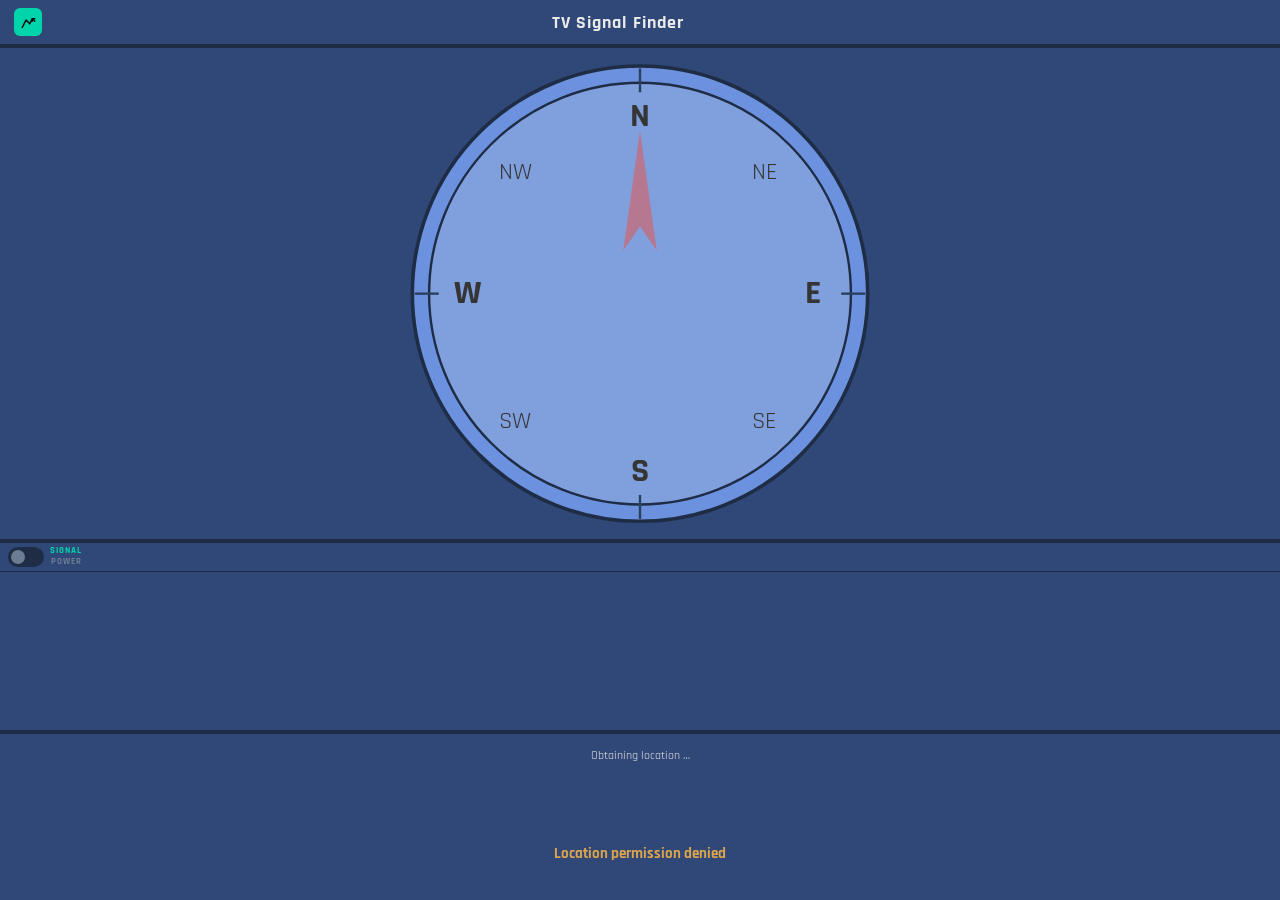
==== index.html @ edbb90a6 "Add files via upload" ====
<!DOCTYPE html>
<html lang="en">
<head>
  <meta charset="UTF-8">
  <meta name="viewport" content="width=device-width, initial-scale=1.0, maximum-scale=1.0, user-scalable=no">
  <title>TV Signal Finder</title>
  <link rel="manifest" href="manifest.json">
  <meta name="theme-color" content="#080c14">
  <meta name="mobile-web-app-capable" content="yes">
  <meta name="apple-mobile-web-app-capable" content="yes">
  <link href="https://fonts.googleapis.com/css2?family=Rajdhani:wght@500;600;700&family=JetBrains+Mono:wght@400;600&display=swap" rel="stylesheet">
  <link rel="stylesheet" href="index.css">
</head>
<body>
<div id="app">

  <!-- ── Header ───────────────────────────────────── -->
  <div id="hdr">
    <div class="hdr-icon">
      <svg width="15" height="15" viewBox="0 0 24 24" fill="none"
          stroke="#030f0b" stroke-width="2.5"
          stroke-linecap="round" stroke-linejoin="round">
        <polyline points="2 20 8 8 14 14 18 6 22 10"/>
        <path d="M22 6h-4v4"/>
      </svg>
    </div>
    <h1>TV Signal Finder</h1>
    <button id="scanBtn" onclick="doScan()" disabled>Rescan</button>
  </div>

  <div id="panels">

    <!-- ── Compass panel ────────────────────────────── -->
    <div id="cmpPanel">
      <div class="cmp-title" id="cmpTitle"></div>

      <div class="cmp-stats" id="cmpStats" style="display:none">
        <div class="stat-block">
          <span class="stat-lbl">Bearing</span>
          <span class="stat-val t" id="cmpBrg">&#8212;</span>
        </div>
        <div class="stat-block">
          <span class="stat-lbl">Direction</span>
          <span class="stat-val" id="cmpDir">&#8212;</span>
        </div>
        <div class="stat-block">
          <span class="stat-lbl">Distance</span>
          <span class="stat-val a" id="cmpDist">&#8212;</span>
        </div>
      </div>

      <svg id="rose" viewBox="0 0 200 200" xmlns="http://www.w3.org/2000/svg">

        <!-- roseGroup: rotates +alpha to keep N on magnetic north
            (alpha decreases CW on Android, +alpha counters that) -->
        <g id="roseGroup" style="transform-origin:100px 100px">
          <circle cx="100" cy="100" r="95" fill='#6c92df' stroke="#1e2d45" stroke-width="1.5"/>
          <circle cx="100" cy="100" r="88" fill='#809fdd' stroke="#1e2d45" stroke-width="1"/>
          <g stroke="#2a4060" stroke-width="1">
            <line x1="100" y1="6"   x2="100" y2="16"/>
            <line x1="100" y1="184" x2="100" y2="194"/>
            <line x1="6"   y1="100" x2="16"  y2="100"/>
            <line x1="184" y1="100" x2="194" y2="100"/>
          </g>
          <text x="100" y="30"  text-anchor="middle" font-family="'Rajdhani',sans-serif" font-size="14" font-weight="700" fill='#353535'>N</text>
          <text x="100" y="178" text-anchor="middle" font-family="'Rajdhani',sans-serif" font-size="14" font-weight="700" fill='#353535'>S</text>
          <text x="172" y="104" text-anchor="middle" font-family="'Rajdhani',sans-serif" font-size="14" font-weight="700" fill='#353535'>E</text>
          <text x="28"  y="104" text-anchor="middle" font-family="'Rajdhani',sans-serif" font-size="14" font-weight="700" fill='#353535'>W</text>
          <text x="152" y="52"  text-anchor="middle" font-family="'Rajdhani',sans-serif" font-size="10" fill='#353535'>NE</text>
          <text x="152" y="156" text-anchor="middle" font-family="'Rajdhani',sans-serif" font-size="10" fill='#353535'>SE</text>
          <text x="48"  y="156" text-anchor="middle" font-family="'Rajdhani',sans-serif" font-size="10" fill='#353535'>SW</text>
          <text x="48"  y="52"  text-anchor="middle" font-family="'Rajdhani',sans-serif" font-size="10" fill='#353535'>NW</text>
        </g>

        <!-- Polarisation label — fixed at centre, never rotates -->
        <text id="polLabel" x="100" y="107" text-anchor="middle"
              font-family="'Rajdhani',sans-serif" font-size="36" font-weight="700" 
              fill="#da6060" opacity="1">&#8203;</text>

        <!-- pointerGroup: rotates to (brg + alpha) % 360 -->
        <g id="pointerGroup" style="transform-origin:100px 100px; opacity:0.6">
          <polygon id="pointerArrow" points="100,32 93,82 100,72 107,82" fill="#da6060"/>
        </g>

      </svg>

      <div class="cmp-note" id="cmpNote"></div>
    </div>

    <!-- ── Transmitter panel ─────────────────────────── -->
    <div id="txPanel">
      <div class="tx-toolbar">
        <label class="sw">
          <input type="checkbox" id="sortToggle">
          <span class="sw-track"></span>
        </label>
        <div class="sort-labels">
          <span class="sort-lbl active" id="lbl-sig">Signal</span>
          <span class="sort-lbl"        id="lbl-geo">Power</span>
        </div>
      </div>  
    </div>

      <div id="txList">
        <div class="tx-placeholder">Obtaining location &hellip;</div>
      </div>
    </div>

    <!-- ── Location panel ───────────────────────────── -->
    <div id="locPanel">
      <!-- Line 1: road name, town -->
      <div id="locLine1"
          style="text-align:center; color:var(--amber); font-size:15px; font-weight:700;
                  white-space:nowrap; overflow:hidden; text-overflow:ellipsis; width:100%;">
        <span class="spinner"></span>
      </div>
      <!-- Line 2: postcode + lat/lng -->
      <div id="locLine2"
          style="text-align:center; white-space:nowrap; overflow:hidden;
                  text-overflow:ellipsis; font-size:15px; width:100%; color:var(--amber);">
        <span id="locPostcode"></span>
        <span id="locLatLng"></span>
      </div>
    </div>

  </div><!-- /panels -->
</div><!-- /app -->

<script src="index.js"> </script>

</body>
</html>
---- index.css ----
:root {
      --bg:    #304877;
      --surf:  #0f1520;
      --surf2: #151d2e;
      --bdr:   #1e2d45;
      --teal:  #00d4aa;
      --amber: #dba44d;
      --text:  #c8d8e8;
      --text2:  #ebebeb;
      --dim:   #6b7d90;
      --compasslabels:   #353535;
      --compasscntr:   #809fdd ;
      --compassring:   #6c92df ;


      --mono:  'JetBrains Mono', monospace;
      --sans:  'Rajdhani', sans-serif;
    }

    *, *::before, *::after {
      box-sizing: border-box; margin: 0; padding: 0;
      -webkit-tap-highlight-color: transparent;
    }

    html, body {
      height: 100%; overflow: hidden;
      background: var(--bg); color: var(--text);
      font-family: var(--sans); font-size: 15px;
    }

    #app {
      display: flex; flex-direction: column;
      height: 100vh; height: 100dvh;
    }

    /* ── Header ─────────────────────────────────────── */
    #hdr {
      flex: 0 0 auto;
      background: var(--bg);
      border-bottom: 4px solid var(--bdr); text-align: center;
      padding: 8px 14px;
      display: flex; align-items: center; gap: 10px;
    }

    .hdr-icon {
      width: 28px; height: 28px; background: var(--teal);
      border-radius: 6px; display: flex;
      align-items: center; justify-content: center; flex-shrink: 0;
    }

    #hdr h1 {
      font-size: 18px; font-weight: 700;
      letter-spacing: 0.06em; color: var(--text2); flex: 1;
    }

    #hdr h1 em { color: var(--teal); font-style: normal; }

    /* ── Panels ─────────────────────────────────────── */
    #panels {
      flex: 1 1 0; display: flex;
      flex-direction: column; min-height: 0;
    }

    /* Compass — 65% */
    #cmpPanel {
      flex: 0 0 65%;
      background: var(--bg);
      border-bottom: 4px solid var(--bdr);
      display: flex; flex-direction: column;
      align-items: center; justify-content: center;
      gap: 6px; overflow: hidden;
    }

    /* Transmitter table — 25% */
    #txPanel {
      flex: 0 0 25%;
      background: var(--bg);
      border-bottom: 4px solid var(--bdr);
      display: flex; flex-direction: column;
      min-height: 0;
    }

    /* Location — 10% */
    #locPanel {
      flex: 0 0 10%;
      background: var(--bg);
      padding: 4px 12px;
      display: flex; flex-direction: column;
      justify-content: center; align-items: center; gap: 3px;
      overflow: hidden;
    }

    /* ── Compass content ────────────────────────────── */
    .cmp-title {
      font-size: 13px; font-weight: 700;
      letter-spacing: 0.12em; text-transform: uppercase;
      color: var(--dim);
    }

    .cmp-title.active { color: #fff; }

    .cmp-stats { display: flex; gap: 20px; text-align: center; }

    .stat-block { display: flex; flex-direction: column; gap: 2px; }

    .stat-lbl {
      font-size: 9px; text-transform: uppercase;
      letter-spacing: 0.12em; color: var(--text2);
    }

    .stat-val {
      font-family: var(--mono); font-size: 17px;
      font-weight: 600; color: #fff;
    }

    .stat-val.t { color: var(--teal); }
    .stat-val.a { color: var(--amber); }

    #rose {
      width: min(80vw, 60vh);
      height: min(80vw, 60vh);
    }

    .cmp-note {
      font-size: 13px; color: var(--teal);
      text-align: center; max-width: 240px;
    }

    /* ── Transmitter table content ──────────────────── */
    .tx-toolbar {
      flex: 0 0 auto;
      display: flex;
      align-items: center;
      gap: 6px;
      padding: 3px 8px;
      border-bottom: 1px solid var(--bdr);
    }

    #scanBtn {
      background: var(--bg); border: none; border-radius: 6px;
      color: #05120e00; font-family: var(--sans); font-size: 13px;
      font-weight: 700; padding: 4px 14px; cursor: pointer;
      letter-spacing: 0.08em; transition: opacity 0.ms;
    }

    #scanBtn:active   { opacity: 0; }
    #scanBtn:disabled { opacity: 0; }

    #txList {
      flex: 1 1 0; overflow-y: auto;
      -webkit-overflow-scrolling: touch;
    }

  .tx-row {
    display: flex; align-items: center;
    gap: 5px; padding: 3px 8px;
    border-bottom: 1px solid var(--bdr);
    cursor: pointer; transition: background 0.1s;
    user-select: none;
  }

    .tx-row:active   { background: var(--surf2); }
    .tx-row.selected {
      background: rgba(0,212,170,0.08);
      border-left: 3px solid var(--teal);
    }
  
    .tx-rank {
      font-family: var(--text); font-size: 12px;
      color: var(--teal); min-width: 18px; flex-shrink: 0;
    }

    .tx-info { flex: 1; min-width: 0; }

.tx-name {
  font-size: 12px; font-weight: 700; color: #e8f0f8;
  white-space: nowrap; overflow: hidden; text-overflow: ellipsis;
}

.tx-meta-row {
  font-size: 10px; color: var(--teal);
  display: flex; gap: 6px; flex-wrap: nowrap;
}

.tx-sig {
  font-family: var(--mono); font-size: 12px;
  font-weight: 600; color: var(--teal);
  flex-shrink: 0; min-width: 34px; text-align: right;
}

    .tx-placeholder {
      padding: 14px; font-size: 12px;
      color: var(--text2); text-align: center;
    }

    /* ── Spinner ────────────────────────────────────── */
    .spinner {
      width: 10px; height: 10px;
      border: 1.5px solid rgb(83, 124, 116);
      border-top-color: var(--teal);
      border-radius: 50%;
      animation: spin 0.7s linear infinite;
      display: inline-block;
    }

    @keyframes spin { to { transform: rotate(360deg); } }

    /* ── Sort toggle ────────────────────────────── */
  .sort-toggle-wrap {
    display: flex;
    align-items: center;
    gap: 6px;
  }

  .sort-labels {
    display: flex;
    flex-direction: column;
    align-items: flex-end;
    justify-content: center;
    gap: 0;
  }

.sort-lbl {
  font-size: 9px; font-weight: 700;
  letter-spacing: 0.10em; text-transform: uppercase;
  color: var(--dim); transition: color 0.2s;
  line-height: 1.2;
}

.sort-lbl.active { color: var(--teal); }

.sw {
  position: relative; width: 36px; height: 20px; flex-shrink: 0;
}

.sw input { opacity: 0; width: 0; height: 0; position: absolute; }

.sw-track {
  position: absolute; inset: 0;
  background: var(--bdr); border-radius: 20px;
  cursor: pointer; transition: background 0.25s;
}

.sw-track::before {
  content: "";
  position: absolute;
  width: 14px; height: 14px;
  left: 3px; top: 3px;
  background: var(--dim);
  border-radius: 50%;
  transition: transform 0.25s, background 0.25s;
}

.sw input:checked + .sw-track { background: rgba(0,212,170,0.25); }
.sw input:checked + .sw-track::before {
  transform: translateX(16px);
  background: var(--teal);
}
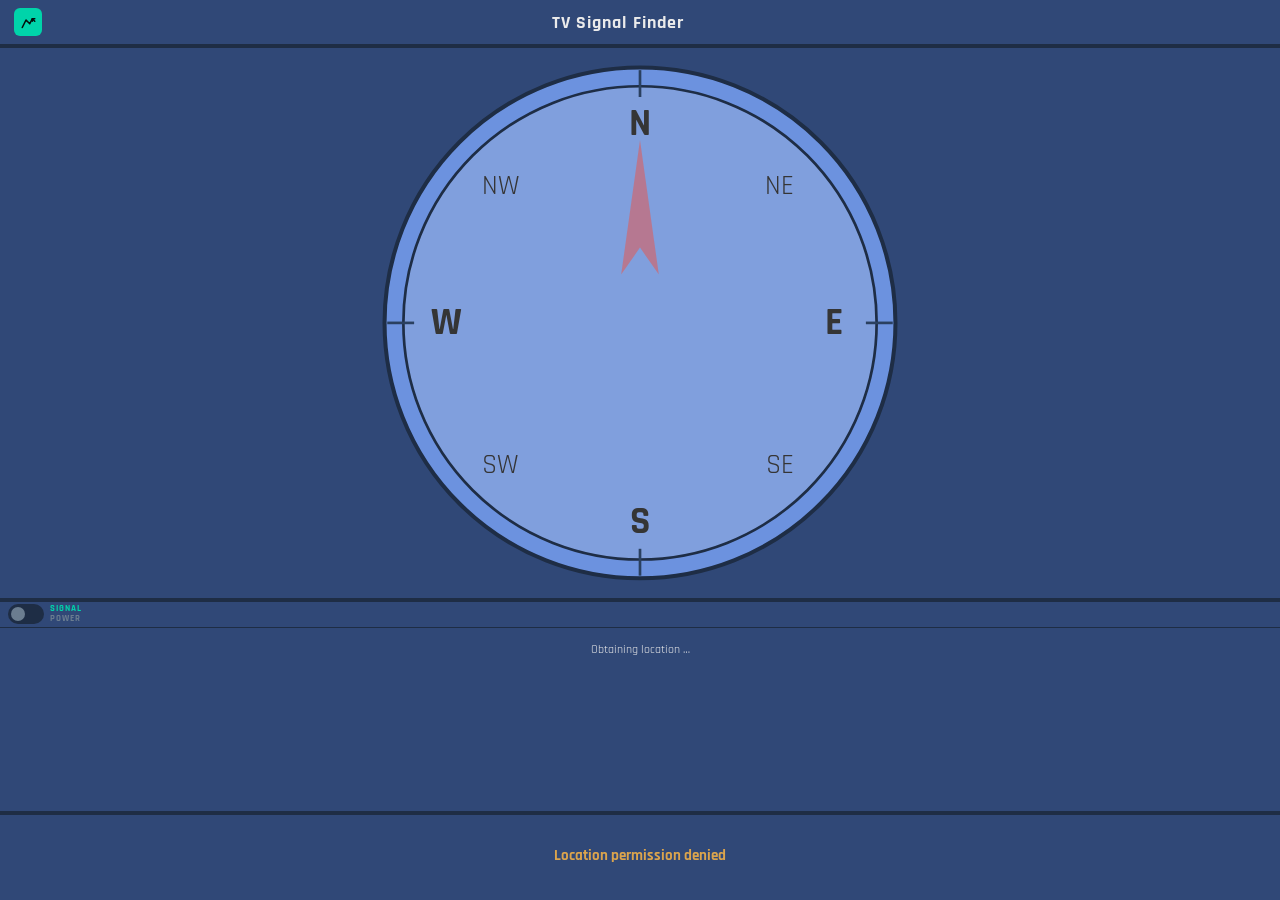
==== commit 7702b1af: "Add files via upload" ====
--- a/index.html
+++ b/index.html
@@ -98,12 +98,10 @@
           <span class="sort-lbl active" id="lbl-sig">Signal</span>
           <span class="sort-lbl"        id="lbl-geo">Power</span>
         </div>
-      </div>  
-    </div>
-
+      </div>
       <div id="txList">
         <div class="tx-placeholder">Obtaining location &hellip;</div>
-      </div>
+      </div>  
     </div>
 
     <!-- ── Location panel ───────────────────────────── -->
--- a/index.css
+++ b/index.css
@@ -129,11 +129,21 @@
     /* ── Transmitter table content ──────────────────── */
     .tx-toolbar {
       flex: 0 0 auto;
+      height: 26px;
+      max-height: 26px;
+      overflow: hidden;
       display: flex;
       align-items: center;
       gap: 6px;
-      padding: 3px 8px;
+      padding: 0 8px;
       border-bottom: 1px solid var(--bdr);
+    }
+
+    .tx-toolbar label.sw {
+      display: flex;
+      align-items: center;
+      margin: 0;
+      padding: 0;
     }
 
     #scanBtn {
@@ -215,16 +225,25 @@
   .sort-labels {
     display: flex;
     flex-direction: column;
-    align-items: flex-end;
+    align-items: flex-start;
     justify-content: center;
     gap: 0;
+    margin: 0;
+    padding: 0;
+    line-height: 1;
   }
 
 .sort-lbl {
-  font-size: 9px; font-weight: 700;
-  letter-spacing: 0.10em; text-transform: uppercase;
-  color: var(--dim); transition: color 0.2s;
-  line-height: 1.2;
+  font-size: 9px;
+  font-weight: 700;
+  letter-spacing: 0.10em;
+  text-transform: uppercase;
+  color: var(--dim);
+  transition: color 0.2s;
+  line-height: 1.15;
+  margin: 0;
+  padding: 0;
+  display: block;
 }
 
 .sort-lbl.active { color: var(--teal); }
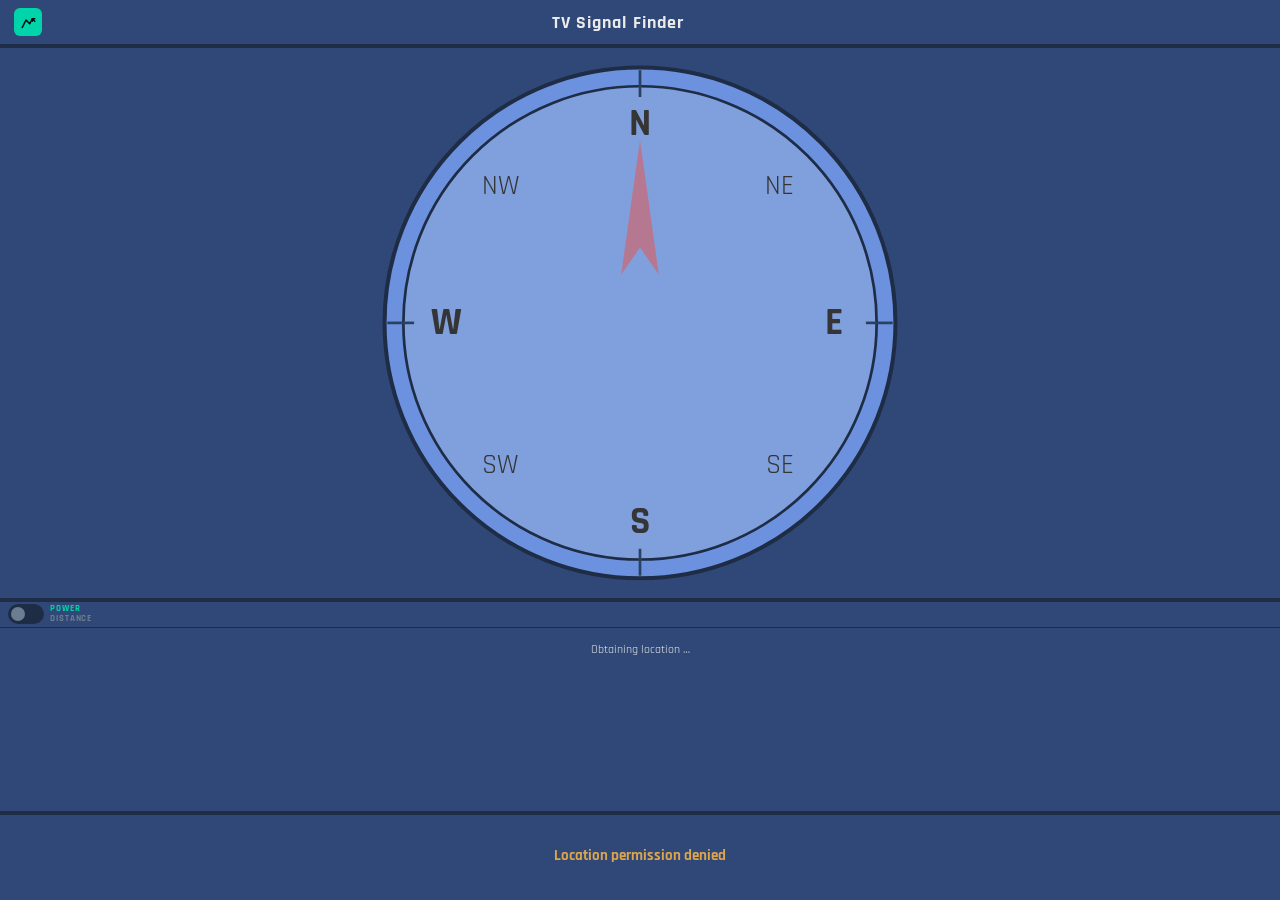
==== commit 13de0de5: "Swap labels for sorting options in index.html" ====
--- a/index.html
+++ b/index.html
@@ -95,8 +95,8 @@
           <span class="sw-track"></span>
         </label>
         <div class="sort-labels">
-          <span class="sort-lbl active" id="lbl-sig">Signal</span>
-          <span class="sort-lbl"        id="lbl-geo">Power</span>
+          <span class="sort-lbl active" id="lbl-sig">Power</span>
+          <span class="sort-lbl"        id="lbl-geo">Distance</span>
         </div>
       </div>
       <div id="txList">
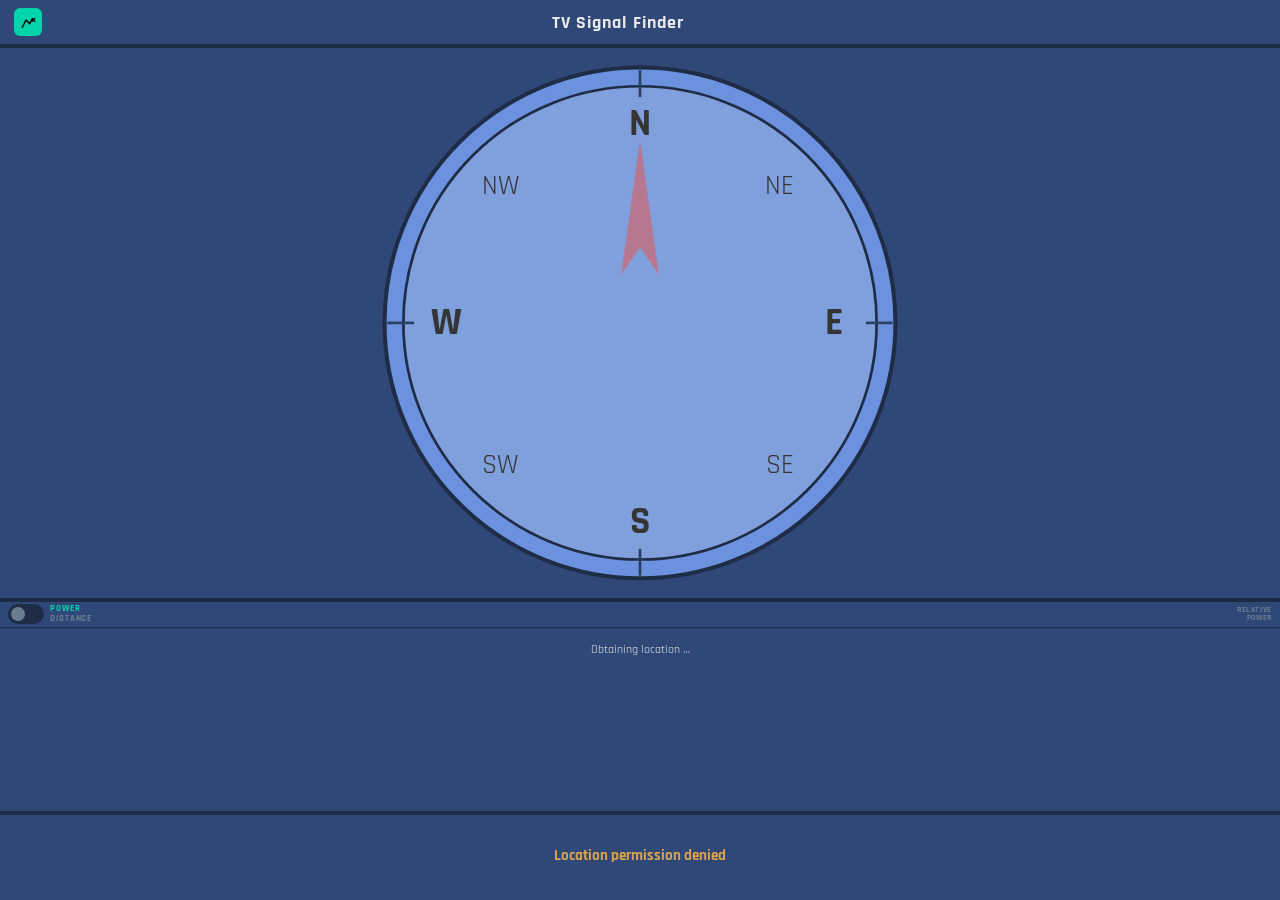
==== commit 11007a93: "Add files via upload" ====
--- a/index.html
+++ b/index.html
@@ -98,6 +98,10 @@
           <span class="sort-lbl active" id="lbl-sig">Power</span>
           <span class="sort-lbl"        id="lbl-geo">Distance</span>
         </div>
+        <div class="tx-col-hdr">
+          <span>Relative</span>
+          <span>Power</span>
+        </div>
       </div>
       <div id="txList">
         <div class="tx-placeholder">Obtaining location &hellip;</div>
--- a/index.css
+++ b/index.css
@@ -188,7 +188,7 @@
 }
 
 .tx-meta-row {
-  font-size: 10px; color: var(--teal);
+  font-size: 11px; color: var(--teal);
   display: flex; gap: 6px; flex-wrap: nowrap;
 }
 
@@ -221,7 +221,26 @@
     align-items: center;
     gap: 6px;
   }
-
+/* ── Tx column header ───────────────────────── */
+  .tx-col-hdr {
+    margin-left: auto;
+    display: flex;
+    flex-direction: column;
+    align-items: flex-end;
+    justify-content: center;
+    min-width: 34px;
+    line-height: 1.1;
+  }
+
+  .tx-col-hdr span {
+    font-size: 8px;
+    font-weight: 700;
+    letter-spacing: 0.08em;
+    text-transform: uppercase;
+    color: var(--dim);
+    display: block;
+  }
+  
   .sort-labels {
     display: flex;
     flex-direction: column;
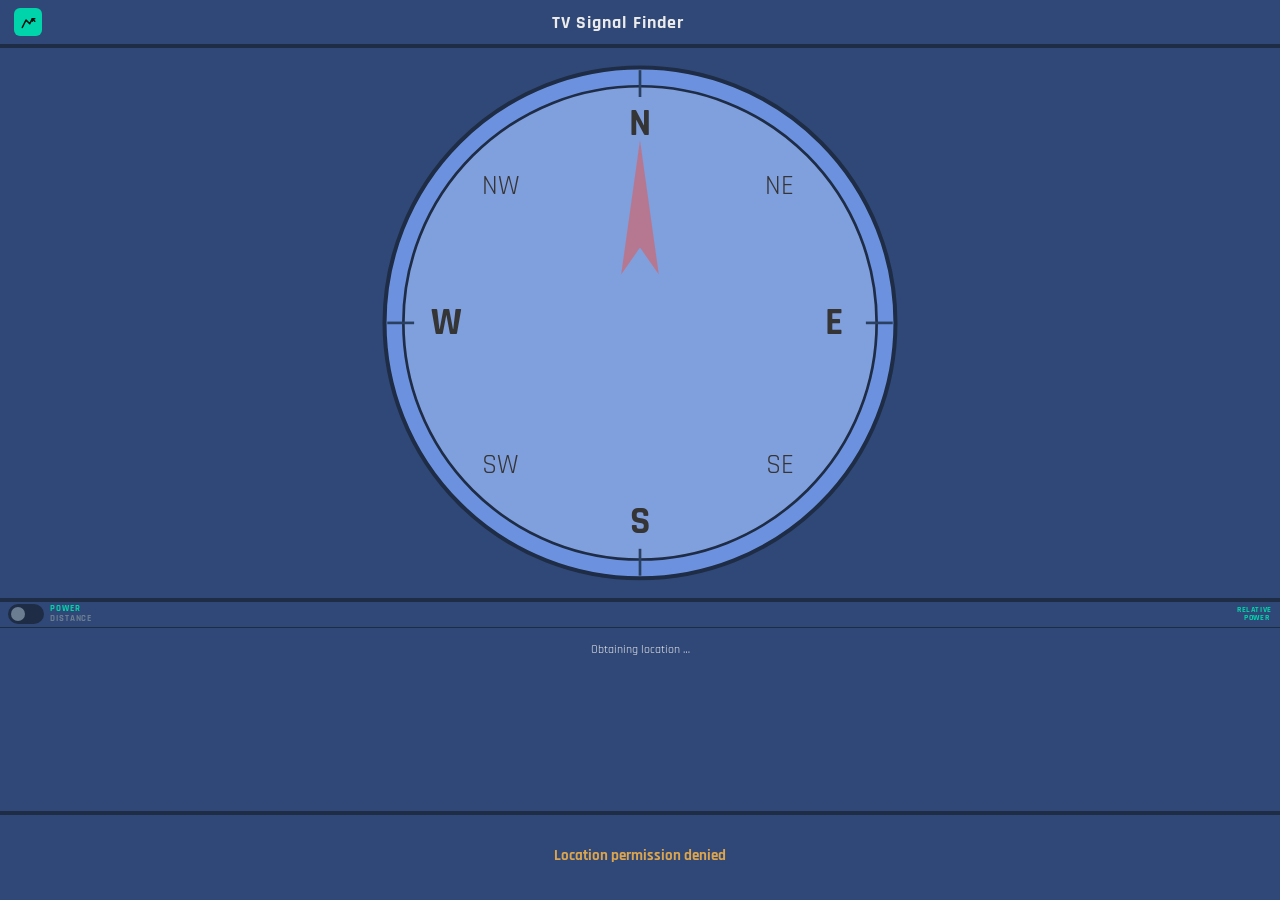
==== commit da6035f2: "Add files via upload" ====
--- a/index.html
+++ b/index.html
@@ -100,7 +100,7 @@
         </div>
         <div class="tx-col-hdr">
           <span>Relative</span>
-          <span>Power</span>
+          <span>Power&nbsp;</span>
         </div>
       </div>
       <div id="txList">
--- a/index.css
+++ b/index.css
@@ -237,7 +237,7 @@
     font-weight: 700;
     letter-spacing: 0.08em;
     text-transform: uppercase;
-    color: var(--dim);
+    color: var(--teal);
     display: block;
   }
   
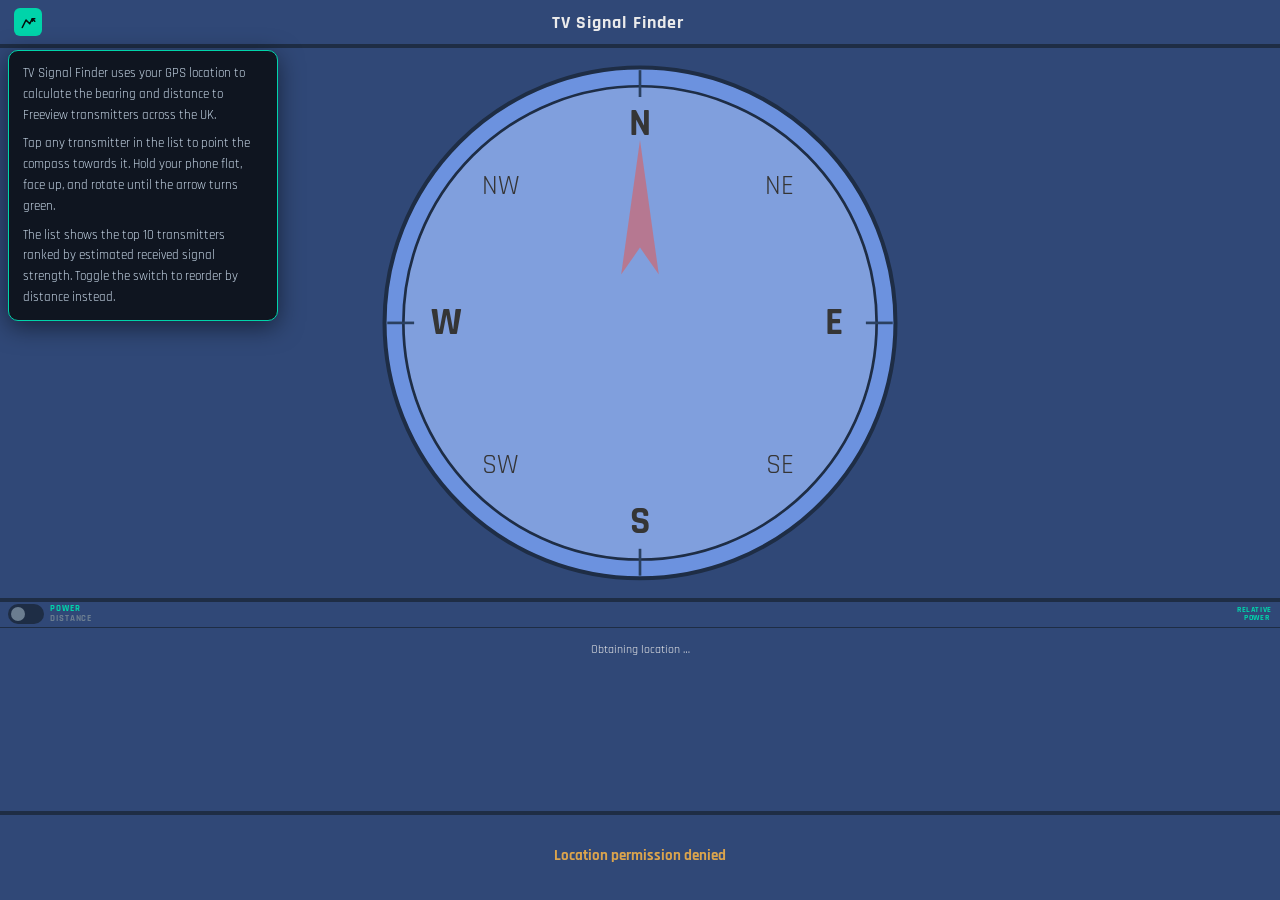
==== commit 658207df: "Add files via upload" ====
--- a/index.html
+++ b/index.html
@@ -16,7 +16,7 @@
 
   <!-- ── Header ───────────────────────────────────── -->
   <div id="hdr">
-    <div class="hdr-icon">
+    <div class="hdr-icon" id="appIcon" tabindex="0">
       <svg width="15" height="15" viewBox="0 0 24 24" fill="none"
           stroke="#030f0b" stroke-width="2.5"
           stroke-linecap="round" stroke-linejoin="round">
@@ -126,6 +126,11 @@
     </div>
 
   </div><!-- /panels -->
+  <div id="infoPopup" hidden>
+    <p>TV Signal Finder uses your GPS location to calculate the bearing and distance to Freeview transmitters across the UK.</p>
+    <p>Tap any transmitter in the list to point the compass towards it. Hold your phone flat, face up, and rotate until the arrow turns green.</p>
+    <p>The list shows the top 10 transmitters ranked by estimated received signal strength. Toggle the switch to reorder by distance instead.</p>
+  </div>
 </div><!-- /app -->
 
 <script src="index.js"> </script>
--- a/index.css
+++ b/index.css
@@ -31,6 +31,7 @@
     #app {
       display: flex; flex-direction: column;
       height: 100vh; height: 100dvh;
+      position: relative;
     }
 
     /* ── Header ─────────────────────────────────────── */
@@ -293,4 +294,28 @@
 .sw input:checked + .sw-track::before {
   transform: translateX(16px);
   background: var(--teal);
+}
+
+/* ── Info popup ─────────────────────────────── */
+#appIcon {
+  cursor: pointer;
+}
+
+#infoPopup {
+  position: absolute;
+  top: 50px;
+  left: 8px;
+  z-index: 200;
+  background: var(--surf);
+  border: 1px solid var(--teal);
+  border-radius: 10px;
+  padding: 12px 14px;
+  max-width: 270px;
+  color: var(--text);
+  font-size: 13px;
+  line-height: 1.6;
+  box-shadow: 0 6px 24px rgba(0,0,0,0.5);
+  display: flex;
+  flex-direction: column;
+  gap: 8px;
 }
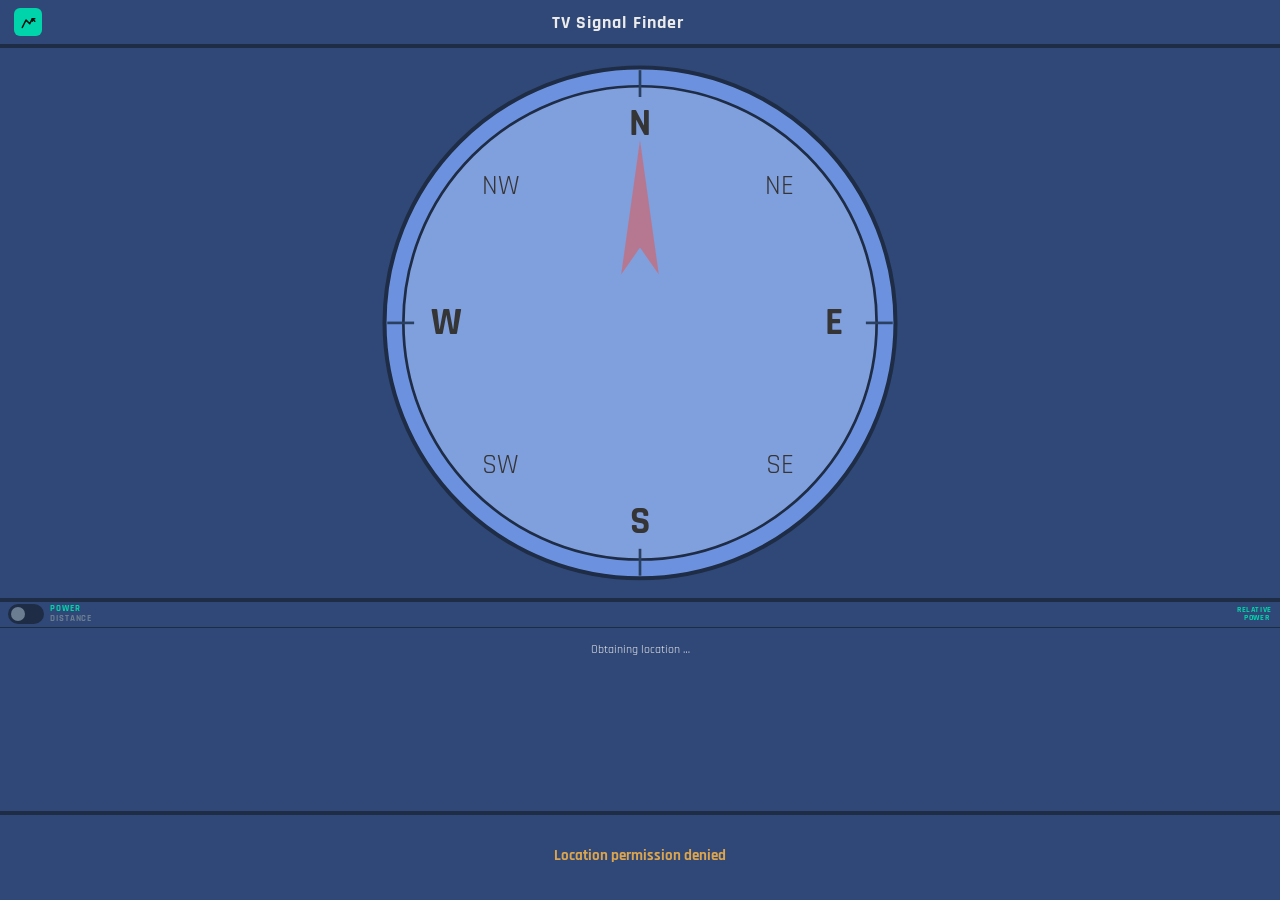
==== commit 4dc8e0f5: "Add files via upload" ====
--- a/index.html
+++ b/index.html
@@ -126,11 +126,7 @@
     </div>
 
   </div><!-- /panels -->
-  <div id="infoPopup" hidden>
-    <p>TV Signal Finder uses your GPS location to calculate the bearing and distance to Freeview transmitters across the UK.</p>
-    <p>Tap any transmitter in the list to point the compass towards it. Hold your phone flat, face up, and rotate until the arrow turns green.</p>
-    <p>The list shows the top 10 transmitters ranked by estimated received signal strength. Toggle the switch to reorder by distance instead.</p>
-  </div>
+  <div id="infoPopup" hidden></div>
 </div><!-- /app -->
 
 <script src="index.js"> </script>
--- a/index.css
+++ b/index.css
@@ -315,7 +315,10 @@
   font-size: 13px;
   line-height: 1.6;
   box-shadow: 0 6px 24px rgba(0,0,0,0.5);
-  display: flex;
   flex-direction: column;
   gap: 8px;
+}
+
+#infoPopup:not([hidden]) {
+  display: flex;
 }
